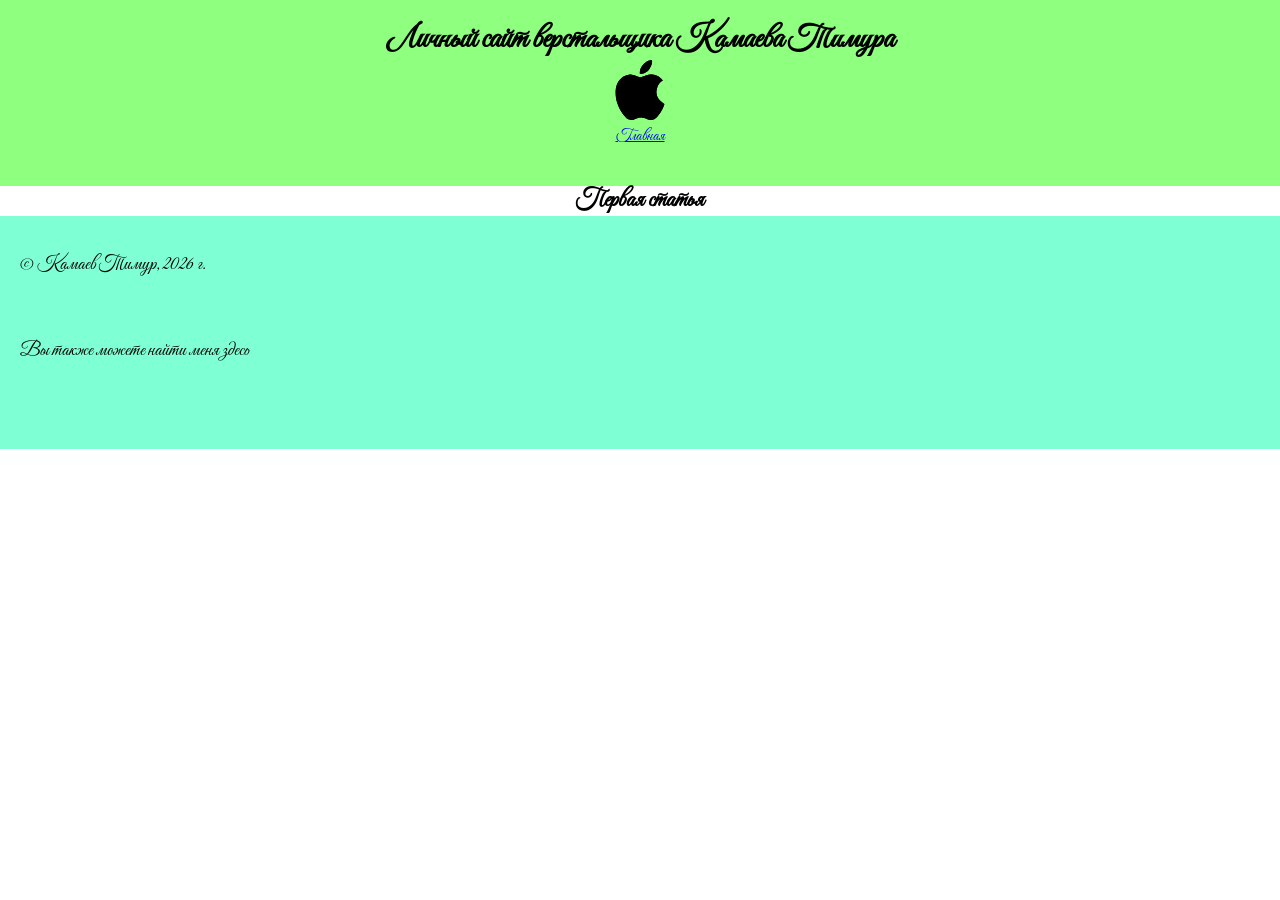
==== article1.html @ 3fde3495 "Add files via upload" ====
<!DOCTYPE html>
<html lang="ru">
<head>
    <meta charset="UTF-8">
    <meta name="viewport" content="width=device-width, initial-scale=1.0">
    <title>Сайт верстальщика</title>
    <link rel="preconnect" href="https://fonts.googleapis.com">
<link rel="preconnect" href="https://fonts.gstatic.com" crossorigin>
<link href="https://fonts.googleapis.com/css2?family=Great+Vibes&display=swap" rel="stylesheet">
    <link rel="stylesheet" href="css/style.css">
</head>
<body>
    <header>
        <h1>Личный сайт верстальщика Камаева Тимура</h1>
        <img width="60px" src="img/apple.svg" alt="логотип">
        <nav>
            <ul>
                <li><a href="index.html">Главная</a></li>
            </ul>
        </nav>
    </header>
    <main>
        <section class="content">
            <h2>Первая статья</h2>
        </section>
    </main>
    <footer>
        <p>&copy; Камаев Тимур, 2026 г.</p>
        <p>Вы также можете найти меня здесь</p>
    </footer>
</body>
</html>
---- css/style.css ----
* {
    margin: 0;
    padding: 0;
}
html {
    font-size: 1em;
    font-family: "Great Vibes", cursive;
}
header {
    background-color: rgb(142, 255, 127);
    text-align: center;
    padding-top: 20px;
    padding-bottom: 40px;
}
footer {
    background-color: aquamarine;
    padding: 30px 20px;
}

#about {
    background-color: rgb(247, 247, 242);
    padding: 20px;
    text-align: center;
}

#articles {
    background-color: rgb(3, 130, 189);
    padding: 20px;
}

p {
    text-align: justify;
    font-size: 1.2rem;
    line-height: 2.4rem;
    margin-bottom: 3rem;
}

 h2 {
    text-align: center;
    font-size: 1.5rem;
 }

 nav ul {
    list-style: none;
    display: flex;
    gap: 20px;
    justify-content: center;
 }
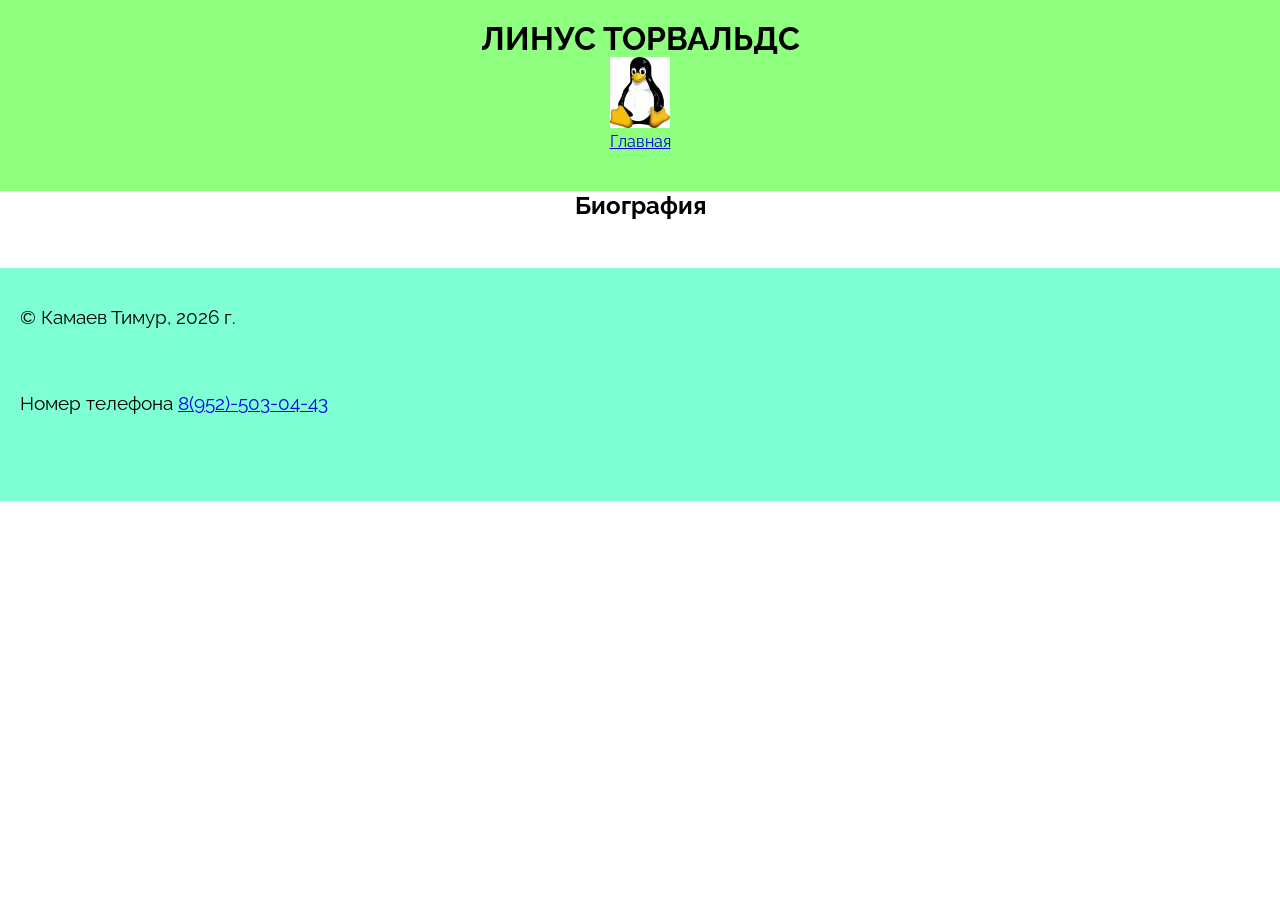
==== commit 2aaa051f: "Add files via upload" ====
--- a/article1.html
+++ b/article1.html
@@ -3,16 +3,16 @@
 <head>
     <meta charset="UTF-8">
     <meta name="viewport" content="width=device-width, initial-scale=1.0">
-    <title>Сайт верстальщика</title>
+    <title>Линус Торвальдс: биография, достижения и интересные факты</title>
     <link rel="preconnect" href="https://fonts.googleapis.com">
 <link rel="preconnect" href="https://fonts.gstatic.com" crossorigin>
-<link href="https://fonts.googleapis.com/css2?family=Great+Vibes&display=swap" rel="stylesheet">
+<link href="https://fonts.googleapis.com/css2?family=Raleway:ital,wght@0,100..900;1,100..900&display=swap" rel="stylesheet">
     <link rel="stylesheet" href="css/style.css">
 </head>
 <body>
     <header>
-        <h1>Личный сайт верстальщика Камаева Тимура</h1>
-        <img width="60px" src="img/apple.svg" alt="логотип">
+        <h1>ЛИНУС ТОРВАЛЬДС</h1>
+        <img width="60px" src="img/linux.jpg" alt="логотип">
         <nav>
             <ul>
                 <li><a href="index.html">Главная</a></li>
@@ -21,12 +21,13 @@
     </header>
     <main>
         <section class="content">
-            <h2>Первая статья</h2>
+            <h2>Биография</h2>
+            <p></p>
         </section>
     </main>
     <footer>
         <p>&copy; Камаев Тимур, 2026 г.</p>
-        <p>Вы также можете найти меня здесь</p>
+        <p>Номер телефона <a target="_blank" href="tel:89525030443">8(952)-503-04-43</a></p>
     </footer>
 </body>
 </html>
--- a/css/style.css
+++ b/css/style.css
@@ -4,7 +4,7 @@
 }
 html {
     font-size: 1em;
-    font-family: "Great Vibes", cursive;
+    font-family: "Raleway", sans-serif;
 }
 header {
     background-color: rgb(142, 255, 127);
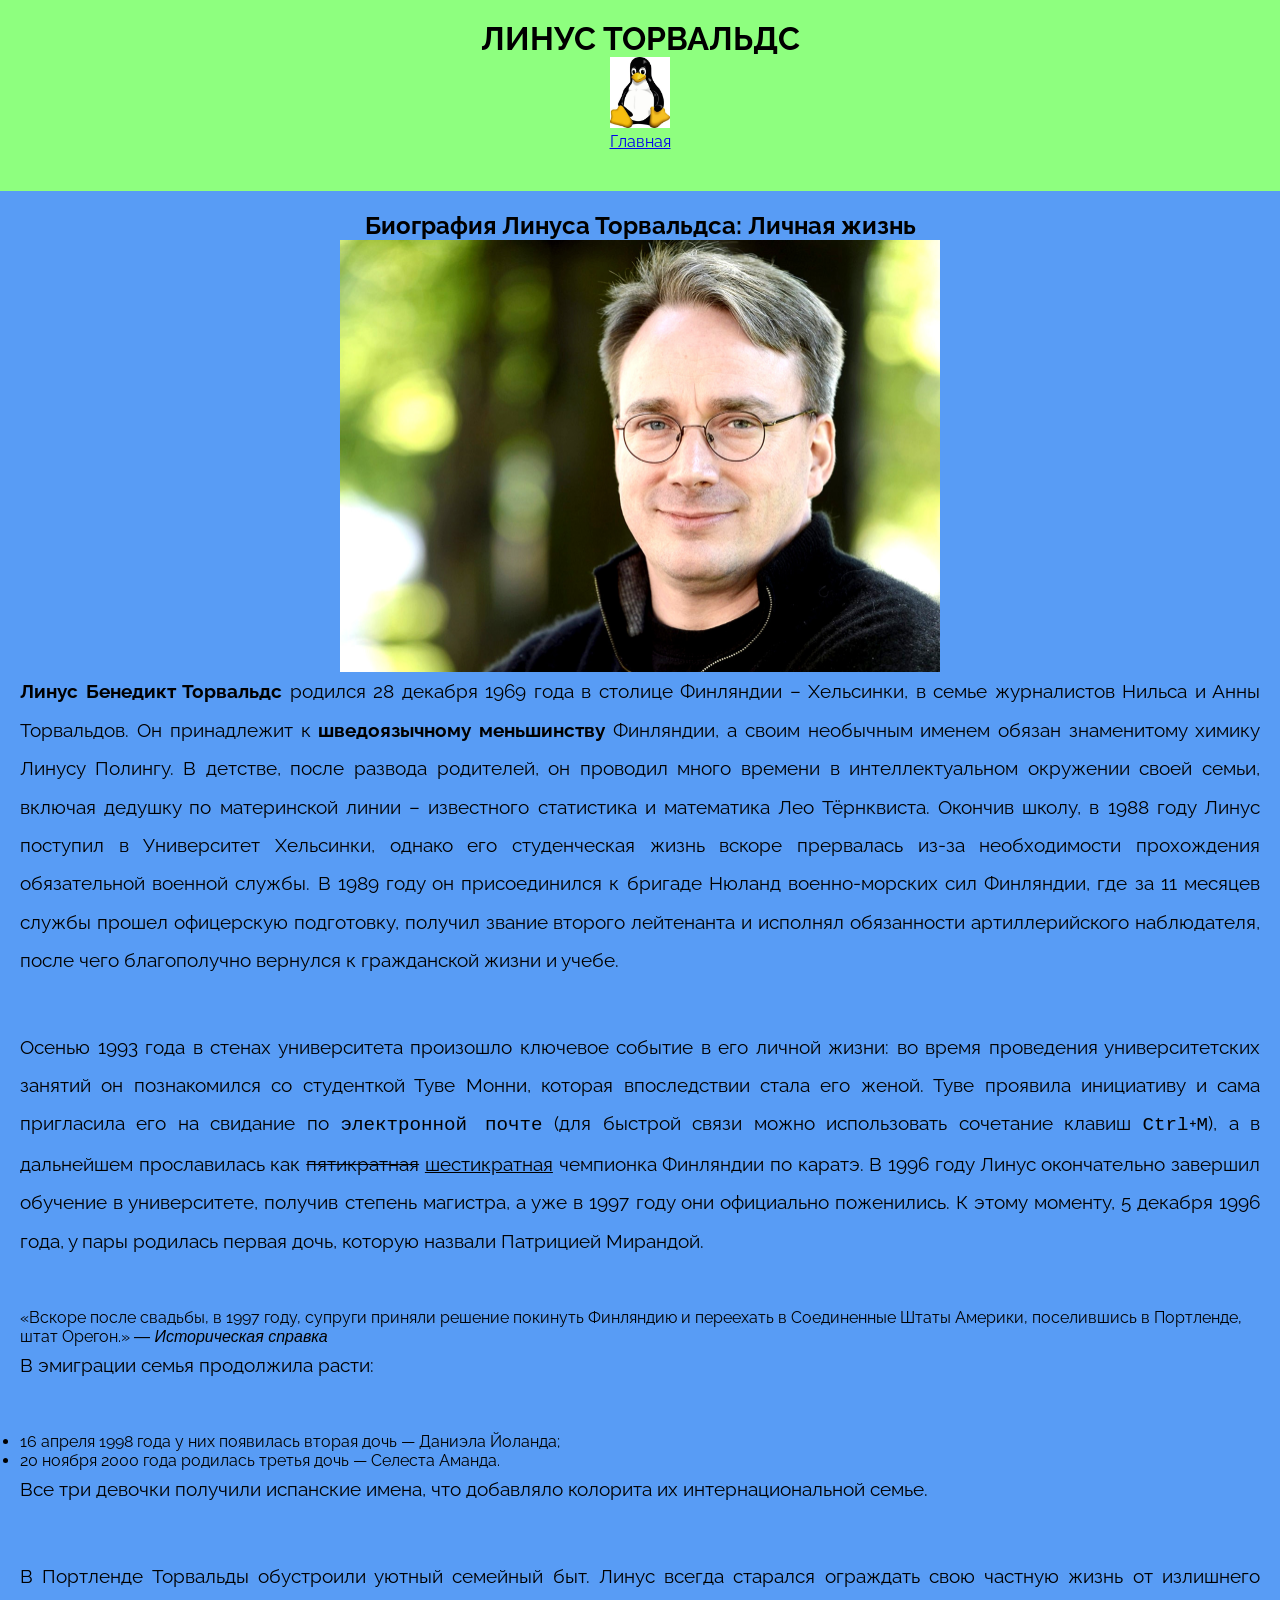
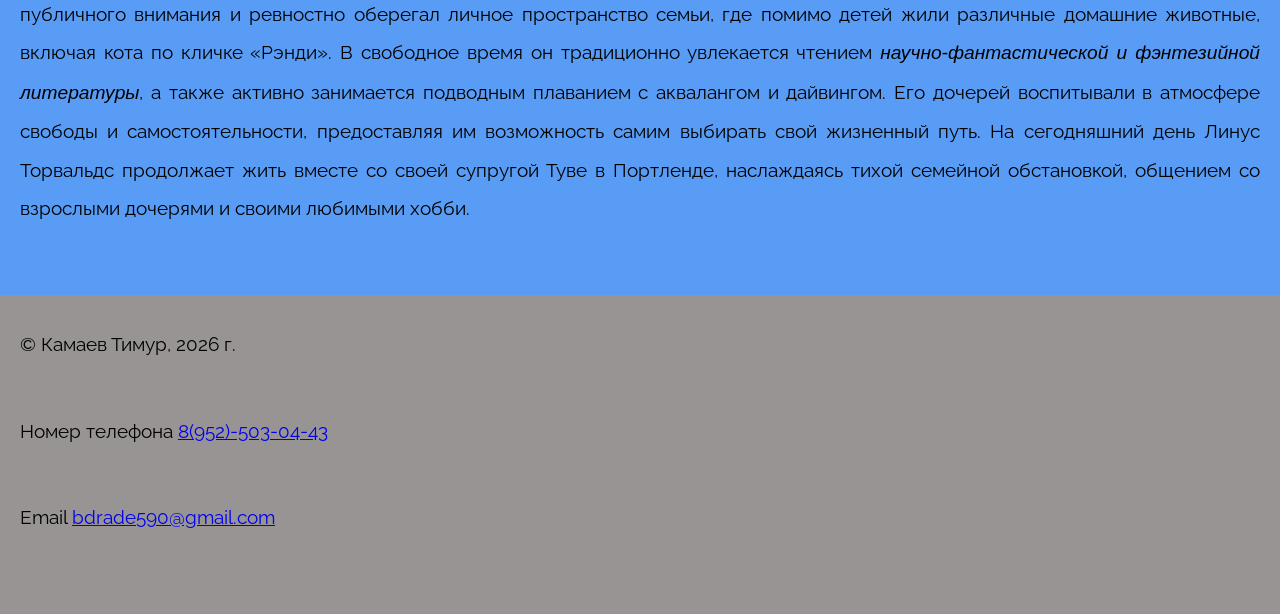
==== commit c0e05250: "Add files via upload" ====
--- a/article1.html
+++ b/article1.html
@@ -3,7 +3,7 @@
 <head>
     <meta charset="UTF-8">
     <meta name="viewport" content="width=device-width, initial-scale=1.0">
-    <title>Линус Торвальдс: биография, достижения и интересные факты</title>
+    <title>Линус Торвальдс: кто он такой?</title>
     <link rel="preconnect" href="https://fonts.googleapis.com">
 <link rel="preconnect" href="https://fonts.gstatic.com" crossorigin>
 <link href="https://fonts.googleapis.com/css2?family=Raleway:ital,wght@0,100..900;1,100..900&display=swap" rel="stylesheet">
@@ -20,14 +20,28 @@
         </nav>
     </header>
     <main>
-        <section class="content">
-            <h2>Биография</h2>
-            <p></p>
+        <section id="biography">
+            <h2>Биография Линуса Торвальдса: Личная жизнь</h2>
+            <img width="600px" src="img/Biografy.png" alt="биография линуса" style="display: block; margin: 0 auto;">
+            <p><strong>Линус Бенедикт Торвальдс</strong> родился <time datetime="1969-12-28">28 декабря 1969 года</time> в столице Финляндии – Хельсинки, в семье журналистов Нильса и Анны Торвальдов. Он принадлежит к <strong>шведоязычному меньшинству</strong> Финляндии, а своим необычным именем обязан знаменитому химику Линусу Полингу. В детстве, после развода родителей, он проводил много времени в интеллектуальном окружении своей семьи, включая дедушку по материнской линии – известного статистика и математика Лео Тёрнквиста. Окончив школу, в <time datetime="1988">1988 году</time> Линус поступил в Университет Хельсинки, однако его студенческая жизнь вскоре прервалась из-за необходимости прохождения обязательной военной службы. В <time datetime="1989">1989 году</time> он присоединился к бригаде Нюланд военно-морских сил Финляндии, где за 11 месяцев службы прошел офицерскую подготовку, получил звание второго лейтенанта и исполнял обязанности артиллерийского наблюдателя, после чего благополучно вернулся к гражданской жизни и учебе.</p>
+            <p>Осенью <time datetime="1993">1993 года</time> в стенах университета произошло ключевое событие в его личной жизни: во время проведения университетских занятий он познакомился со студенткой Туве Монни, которая впоследствии стала его женой. Туве проявила инициативу и сама пригласила его на свидание по <code>электронной почте</code> (для быстрой связи можно использовать сочетание клавиш <kbd>Ctrl</kbd>+<kbd>M</kbd>), а в дальнейшем прославилась как <del>пятикратная</del> <ins>шестикратная</ins> чемпионка Финляндии по каратэ. В <time datetime="1996">1996 году</time> Линус окончательно завершил обучение в университете, получив степень магистра, а уже в <time datetime="1997">1997 году</time> они официально поженились. К этому моменту, <time datetime="1996-12-05">5 декабря 1996 года</time>, у пары родилась первая дочь, которую назвали Патрицией Мирандой.</p>
+            <blockquote>
+            «Вскоре после свадьбы, в 1997 году, супруги приняли решение покинуть Финляндию и переехать в Соединенные Штаты Америки, поселившись в Портленде, штат Орегон.»
+            <cite>— Историческая справка</cite>
+            </blockquote>
+            <p>В эмиграции семья продолжила расти:</p>
+            <ul>
+            <li><time datetime="1998-04-16">16 апреля 1998 года</time> у них появилась вторая дочь — Даниэла Йоланда;</li>
+            <li><time datetime="2000-11-20">20 ноября 2000 года</time> родилась третья дочь — Селеста Аманда.</li>
+            </ul>
+            <p>Все три девочки получили испанские имена, что добавляло колорита их интернациональной семье.</p>
+            <p>В Портленде Торвальды обустроили уютный семейный быт. Линус всегда старался ограждать свою частную жизнь от излишнего публичного внимания и ревностно оберегал личное пространство семьи, где помимо детей жили различные домашние животные, включая кота по кличке <q>Рэнди</q>. В свободное время он традиционно увлекается чтением <em>научно-фантастической и фэнтезийной литературы</em>, а также активно занимается подводным плаванием с аквалангом и дайвингом. Его дочерей воспитывали в атмосфере свободы и самостоятельности, предоставляя им возможность самим выбирать свой жизненный путь. На сегодняшний день Линус Торвальдс продолжает жить вместе со своей супругой Туве в Портленде, наслаждаясь тихой семейной обстановкой, общением со взрослыми дочерями и своими любимыми хобби.</p>
         </section>
     </main>
     <footer>
         <p>&copy; Камаев Тимур, 2026 г.</p>
         <p>Номер телефона <a target="_blank" href="tel:89525030443">8(952)-503-04-43</a></p>
+        <p>Email <a target="_blank" href="https://mail.google.com/mail/?view=cm&fs=1&to=bdrade590@gmail.com">bdrade590@gmail.com</a></p>
     </footer>
 </body>
 </html>
--- a/css/style.css
+++ b/css/style.css
@@ -13,21 +13,40 @@
     padding-bottom: 40px;
 }
 footer {
-    background-color: aquamarine;
+    background-color: rgba(78, 71, 71, 0.582);
     padding: 30px 20px;
 }
 
 #about {
-    background-color: rgb(247, 247, 242);
+    background-color: rgb(249, 250, 250);
     padding: 20px;
     text-align: center;
 }
 
 #articles {
-    background-color: rgb(3, 130, 189);
+    background-color: rgb(238, 0, 0);
     padding: 20px;
 }
-
+#biography {
+    background-color: rgb(88, 156, 245);
+    padding: 20px;
+}
+#achievements {
+    background-color: rgb(168, 92, 240);
+    padding: 20px;
+}
+#inventions {
+    background-color: aqua;
+    padding: 20px;
+}
+#terms {
+    background-color: bisque;
+    padding: 20px;
+}
+#facts {
+    background-color: gold;
+    padding: 20px;
+}
 p {
     text-align: justify;
     font-size: 1.2rem;
@@ -46,4 +65,5 @@
     gap: 20px;
     justify-content: center;
  }
+
  
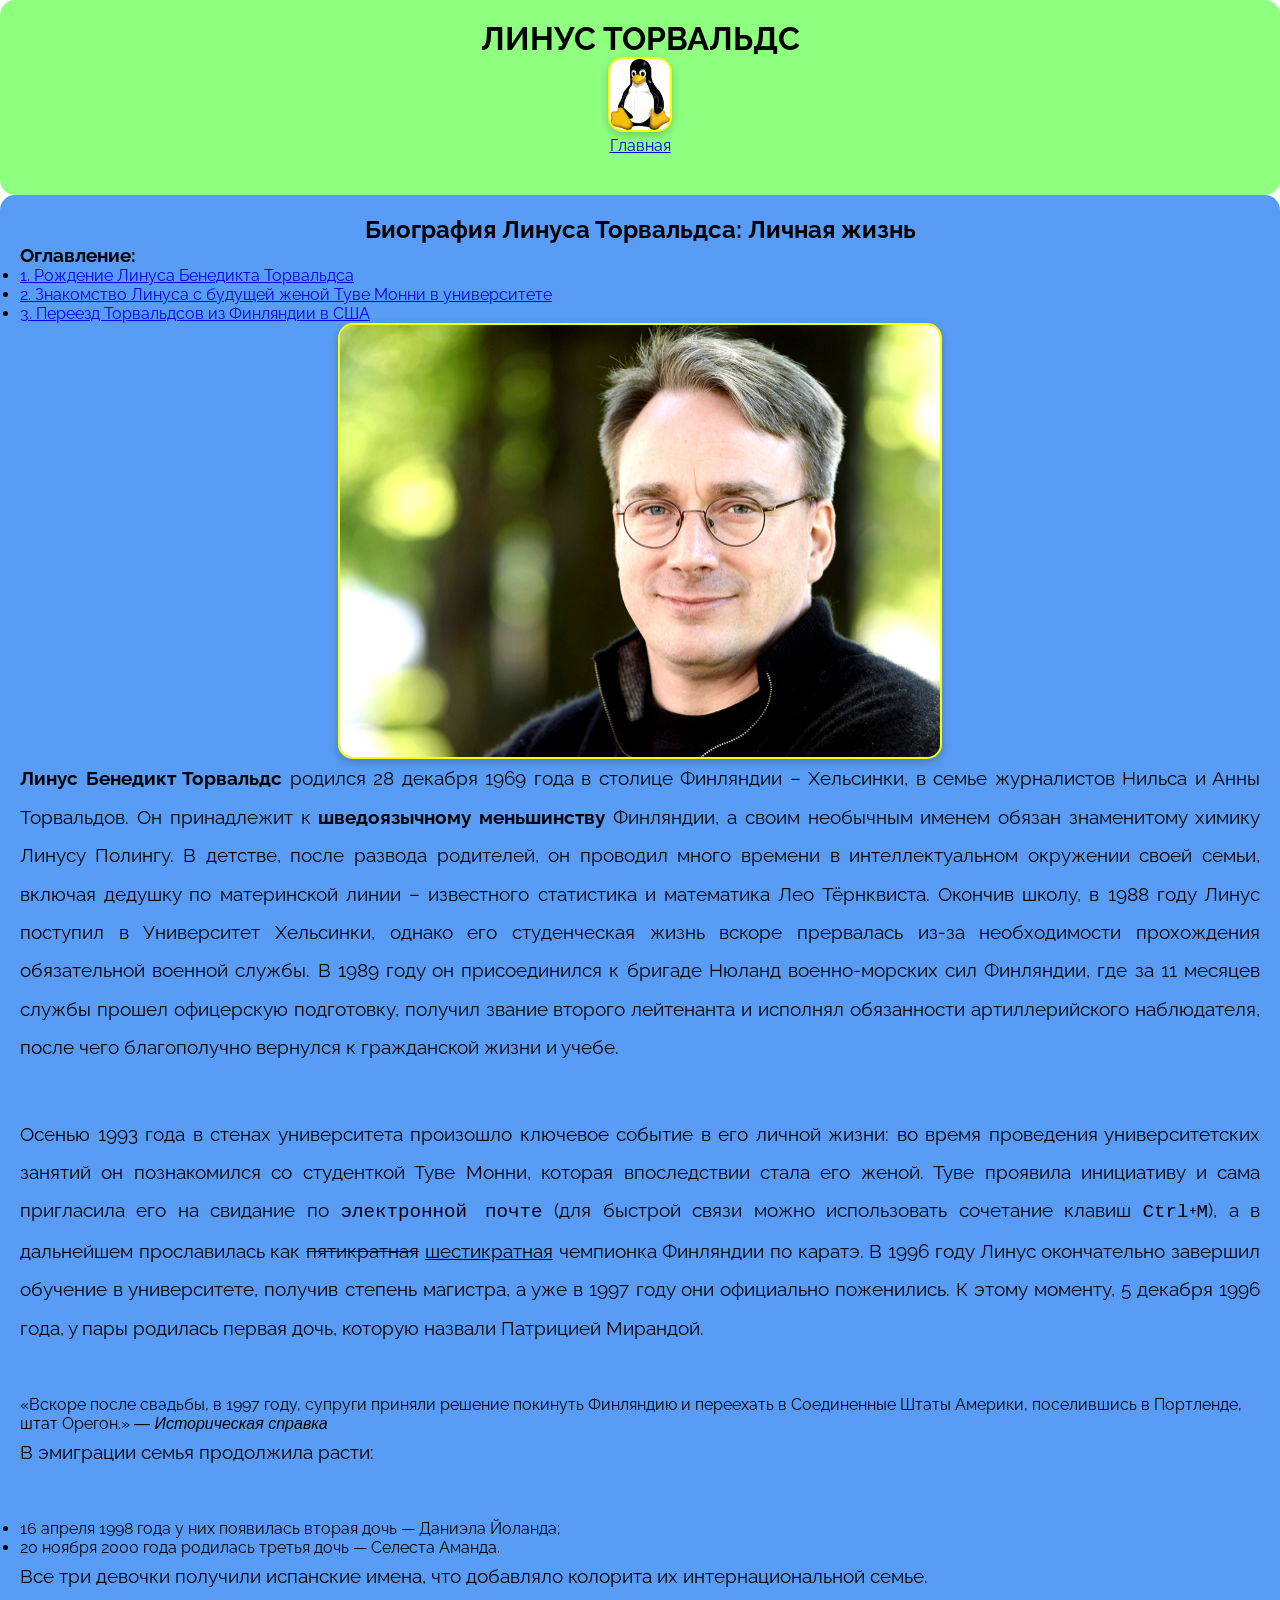
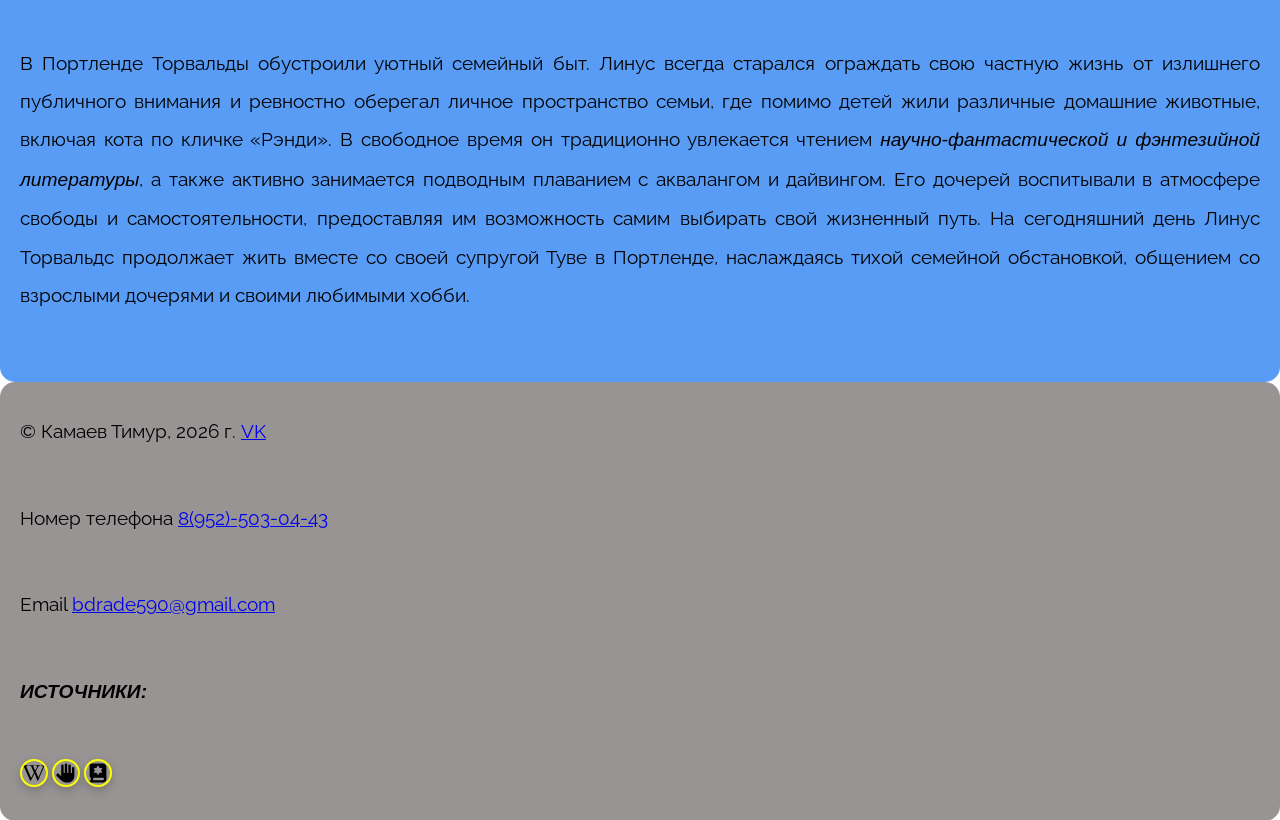
==== commit f81b18d9: "Add files via upload" ====
--- a/article1.html
+++ b/article1.html
@@ -22,9 +22,15 @@
     <main>
         <section id="biography">
             <h2>Биография Линуса Торвальдса: Личная жизнь</h2>
-            <img width="600px" src="img/Biografy.png" alt="биография линуса" style="display: block; margin: 0 auto;">
-            <p><strong>Линус Бенедикт Торвальдс</strong> родился <time datetime="1969-12-28">28 декабря 1969 года</time> в столице Финляндии – Хельсинки, в семье журналистов Нильса и Анны Торвальдов. Он принадлежит к <strong>шведоязычному меньшинству</strong> Финляндии, а своим необычным именем обязан знаменитому химику Линусу Полингу. В детстве, после развода родителей, он проводил много времени в интеллектуальном окружении своей семьи, включая дедушку по материнской линии – известного статистика и математика Лео Тёрнквиста. Окончив школу, в <time datetime="1988">1988 году</time> Линус поступил в Университет Хельсинки, однако его студенческая жизнь вскоре прервалась из-за необходимости прохождения обязательной военной службы. В <time datetime="1989">1989 году</time> он присоединился к бригаде Нюланд военно-морских сил Финляндии, где за 11 месяцев службы прошел офицерскую подготовку, получил звание второго лейтенанта и исполнял обязанности артиллерийского наблюдателя, после чего благополучно вернулся к гражданской жизни и учебе.</p>
-            <p>Осенью <time datetime="1993">1993 года</time> в стенах университета произошло ключевое событие в его личной жизни: во время проведения университетских занятий он познакомился со студенткой Туве Монни, которая впоследствии стала его женой. Туве проявила инициативу и сама пригласила его на свидание по <code>электронной почте</code> (для быстрой связи можно использовать сочетание клавиш <kbd>Ctrl</kbd>+<kbd>M</kbd>), а в дальнейшем прославилась как <del>пятикратная</del> <ins>шестикратная</ins> чемпионка Финляндии по каратэ. В <time datetime="1996">1996 году</time> Линус окончательно завершил обучение в университете, получив степень магистра, а уже в <time datetime="1997">1997 году</time> они официально поженились. К этому моменту, <time datetime="1996-12-05">5 декабря 1996 года</time>, у пары родилась первая дочь, которую назвали Патрицией Мирандой.</p>
+            <div class="table-of-contents">
+  <h3>Оглавление:</h3>
+  <ul>
+    <li><a href="#biography1">1. Рождение Линуса Бенедикта Торвальдса</a></li>
+    <li><a href="#biography2">2. Знакомство Линуса с будущей женой Туве Монни в университете </a></li>
+    <li><a href="#biography3">3. Переезд Торвальдсов из Финляндии в США</a></li></ul>
+            <img width="600px" src="img/Biografy.png" alt="биография линуса" style="display: block; margin: 0 auto; border-radius: 15px;">
+            <p id="biography1"><strong>Линус Бенедикт Торвальдс</strong> родился <time datetime="1969-12-28">28 декабря 1969 года</time> в столице Финляндии – Хельсинки, в семье журналистов Нильса и Анны Торвальдов. Он принадлежит к <strong>шведоязычному меньшинству</strong> Финляндии, а своим необычным именем обязан знаменитому химику Линусу Полингу. В детстве, после развода родителей, он проводил много времени в интеллектуальном окружении своей семьи, включая дедушку по материнской линии – известного статистика и математика Лео Тёрнквиста. Окончив школу, в <time datetime="1988">1988 году</time> Линус поступил в Университет Хельсинки, однако его студенческая жизнь вскоре прервалась из-за необходимости прохождения обязательной военной службы. В <time datetime="1989">1989 году</time> он присоединился к бригаде Нюланд военно-морских сил Финляндии, где за 11 месяцев службы прошел офицерскую подготовку, получил звание второго лейтенанта и исполнял обязанности артиллерийского наблюдателя, после чего благополучно вернулся к гражданской жизни и учебе.</p>
+            <p id="biography2">Осенью <time datetime="1993">1993 года</time> в стенах университета произошло ключевое событие в его личной жизни: во время проведения университетских занятий он познакомился со студенткой Туве Монни, которая впоследствии стала его женой. Туве проявила инициативу и сама пригласила его на свидание по <code>электронной почте</code> (для быстрой связи можно использовать сочетание клавиш <kbd>Ctrl</kbd>+<kbd>M</kbd>), а в дальнейшем прославилась как <del>пятикратная</del> <ins>шестикратная</ins> чемпионка Финляндии по каратэ. В <time datetime="1996">1996 году</time> Линус окончательно завершил обучение в университете, получив степень магистра, а уже в <time datetime="1997">1997 году</time> они официально поженились. К этому моменту, <time datetime="1996-12-05">5 декабря 1996 года</time>, у пары родилась первая дочь, которую назвали Патрицией Мирандой.</p>
             <blockquote>
             «Вскоре после свадьбы, в 1997 году, супруги приняли решение покинуть Финляндию и переехать в Соединенные Штаты Америки, поселившись в Портленде, штат Орегон.»
             <cite>— Историческая справка</cite>
@@ -35,13 +41,17 @@
             <li><time datetime="2000-11-20">20 ноября 2000 года</time> родилась третья дочь — Селеста Аманда.</li>
             </ul>
             <p>Все три девочки получили испанские имена, что добавляло колорита их интернациональной семье.</p>
-            <p>В Портленде Торвальды обустроили уютный семейный быт. Линус всегда старался ограждать свою частную жизнь от излишнего публичного внимания и ревностно оберегал личное пространство семьи, где помимо детей жили различные домашние животные, включая кота по кличке <q>Рэнди</q>. В свободное время он традиционно увлекается чтением <em>научно-фантастической и фэнтезийной литературы</em>, а также активно занимается подводным плаванием с аквалангом и дайвингом. Его дочерей воспитывали в атмосфере свободы и самостоятельности, предоставляя им возможность самим выбирать свой жизненный путь. На сегодняшний день Линус Торвальдс продолжает жить вместе со своей супругой Туве в Портленде, наслаждаясь тихой семейной обстановкой, общением со взрослыми дочерями и своими любимыми хобби.</p>
+            <p id="biography3">В Портленде Торвальды обустроили уютный семейный быт. Линус всегда старался ограждать свою частную жизнь от излишнего публичного внимания и ревностно оберегал личное пространство семьи, где помимо детей жили различные домашние животные, включая кота по кличке <q>Рэнди</q>. В свободное время он традиционно увлекается чтением <em>научно-фантастической и фэнтезийной литературы</em>, а также активно занимается подводным плаванием с аквалангом и дайвингом. Его дочерей воспитывали в атмосфере свободы и самостоятельности, предоставляя им возможность самим выбирать свой жизненный путь. На сегодняшний день Линус Торвальдс продолжает жить вместе со своей супругой Туве в Портленде, наслаждаясь тихой семейной обстановкой, общением со взрослыми дочерями и своими любимыми хобби.</p>
         </section>
     </main>
     <footer>
-        <p>&copy; Камаев Тимур, 2026 г.</p>
-        <p>Номер телефона <a target="_blank" href="tel:89525030443">8(952)-503-04-43</a></p>
+        <p>&copy; Камаев Тимур, 2026 г. <a target="_blank" href="https://vk.ru/centr3dx">VK</a></p>
+        <p>Номер телефона <a href="tel:89525030443">8(952)-503-04-43</a></p>
         <p>Email <a target="_blank" href="https://mail.google.com/mail/?view=cm&fs=1&to=bdrade590@gmail.com">bdrade590@gmail.com</a></p>
+        <p><strong><em>ИСТОЧНИКИ:</em></strong></p>
+        <a target="_blank" href="https://ru.wikipedia.org/wiki/%D0%A2%D0%BE%D1%80%D0%B2%D0%B0%D0%BB%D1%8C%D0%B4%D1%81,_%D0%9B%D0%B8%D0%BD%D1%83%D1%81"><img src="img/wikipedia-w-brands-solid-full.svg" alt="википедия" width="24" height="24"></a>
+        <a target="_blank" href="https://ideanomics.ru/lectures/13931"><img src="img/hand-solid-full.svg" alt="рука" width="24" height="24"></a>
+        <a target="_blank" href="https://habr.com/ru/news/1073386/"><img src="img/book-tanakh-solid-full.svg" alt="книга" width="24" height="24"></a>
     </footer>
 </body>
 </html>
--- a/css/style.css
+++ b/css/style.css
@@ -8,12 +8,14 @@
 }
 header {
     background-color: rgb(142, 255, 127);
+    border-radius: 15px;
     text-align: center;
     padding-top: 20px;
     padding-bottom: 40px;
 }
 footer {
     background-color: rgba(78, 71, 71, 0.582);
+    border-radius: 15px;
     padding: 30px 20px;
 }
 
@@ -21,30 +23,41 @@
     background-color: rgb(249, 250, 250);
     padding: 20px;
     text-align: center;
+    display: block;
+    margin: 0 auto;
+    border-radius: 15px;
 }
 
 #articles {
     background-color: rgb(238, 0, 0);
     padding: 20px;
+    border-radius: 15px;
 }
 #biography {
     background-color: rgb(88, 156, 245);
     padding: 20px;
+    display: block;
+    margin: 0 auto;
+    border-radius: 15px; 
 }
 #achievements {
     background-color: rgb(168, 92, 240);
+    border-radius: 15px;
     padding: 20px;
 }
 #inventions {
     background-color: aqua;
+    border-radius: 15px;
     padding: 20px;
 }
 #terms {
     background-color: bisque;
+    border-radius: 15px;
     padding: 20px;
 }
 #facts {
     background-color: gold;
+    border-radius: 15px;
     padding: 20px;
 }
 p {
@@ -65,5 +78,16 @@
     gap: 20px;
     justify-content: center;
  }
+ img {
+    border-radius: 15px;
+    border: 2px solid rgb(251, 255, 0);
+    box-shadow: 0px 4px 10px rgba(0, 0, 0, 0.2);
+    
+ }
+ figcaption {
+    margin-bottom: 25px;
+ }
+
+
 
  
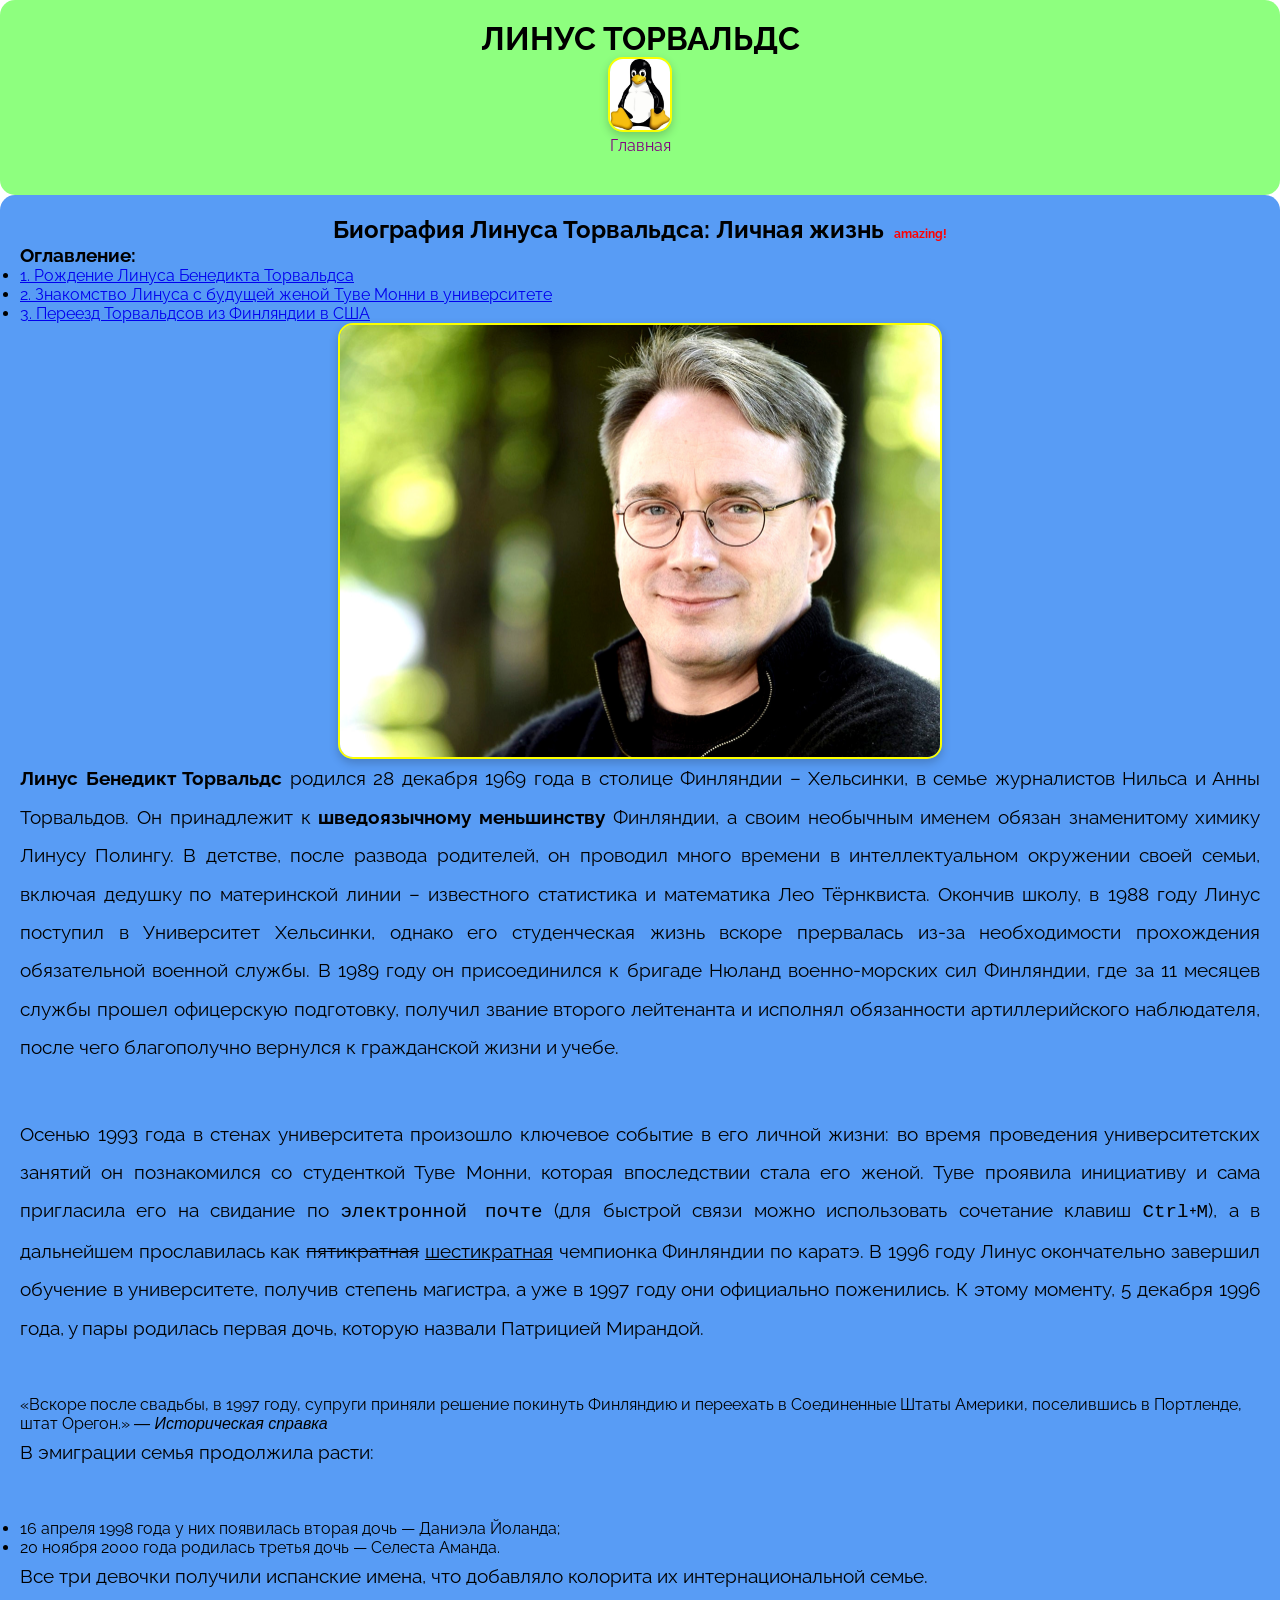
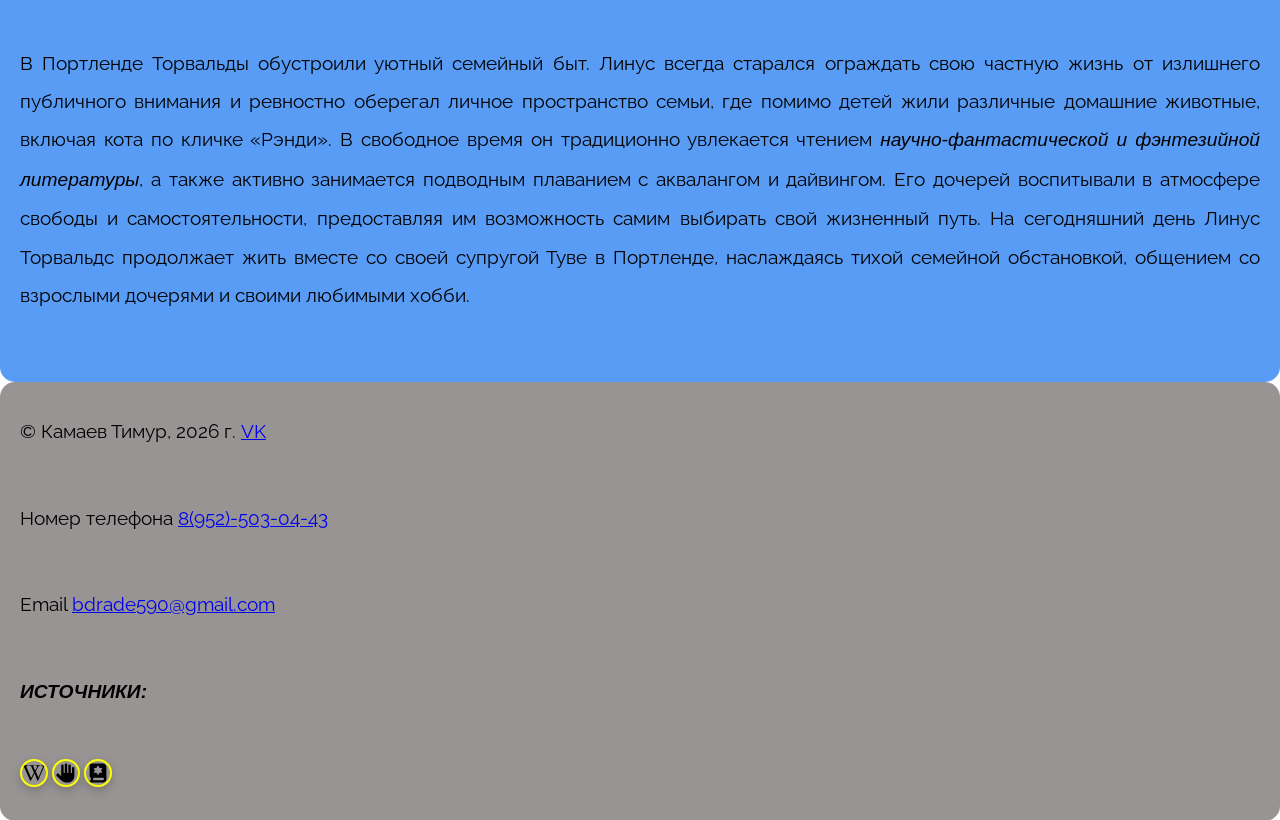
==== commit 731d7a84: "Add files via upload" ====
--- a/article1.html
+++ b/article1.html
@@ -7,6 +7,7 @@
     <link rel="preconnect" href="https://fonts.googleapis.com">
 <link rel="preconnect" href="https://fonts.gstatic.com" crossorigin>
 <link href="https://fonts.googleapis.com/css2?family=Raleway:ital,wght@0,100..900;1,100..900&display=swap" rel="stylesheet">
+<link rel="stylesheet" href="https://cdn.jsdelivr.net/npm/bootstrap-icons@1.13.1/font/bootstrap-icons.min.css">
     <link rel="stylesheet" href="css/style.css">
 </head>
 <body>
--- a/css/style.css
+++ b/css/style.css
@@ -87,7 +87,80 @@
  figcaption {
     margin-bottom: 25px;
  }
-
+ nav a:visited {
+    color:darkblue;
+}
+ nav a:hover {
+    color: yellow;
+    text-decoration: underline;
+ }
+nav a:focus {
+    color:green;
+    transform: scale(1.2);
+}
+nav a:active {
+    color:red;
+}
+nav a {
+    color:purple;
+    text-decoration: none;
+    display: inline-block;
+    transition: 0.3s;
+}
+#articles li:nth-child(even) {
+    background-color: aqua;
+}
+h2::after {
+    content: "amazing!";
+    font-size: 12px;
+    margin-left: 10px;
+    color: red;
+}
+.bi-xbox {
+    color: green;
+    font-size: 32px;
+}
+#articles a::after {
+    content: "\F823";
+    font-family: "bootstrap-icons";
+    color: blueviolet;
+    margin-left: 20px;
+    text-decoration: none;
+}
+/*--------вёрстка формы--------*/
+.form-reg {
+    width: 170px;
+    margin: 20px auto;
+    background-color: aqua;
+    border-radius: 20px;
+    padding: 25px;
+}
+input {
+    background-color: lavender;
+    border: darkblue 1px solid;
+    border-radius: 5px;
+    padding: 5px;
+    color: darkblue;
+}
+input[type=submit] {
+    background-color: darkblue;
+    color: white;
+    padding: 10px;
+}
+input[type=submit]:hover {
+    background-color: black;
+    cursor:pointer;
+}
+input[type=checkbox],
+input[type=radio] {
+    accent-color: red;
+}
+select {
+    width: 170px;
+}
+textarea {
+    width: 170px;
+} 
 
 
  
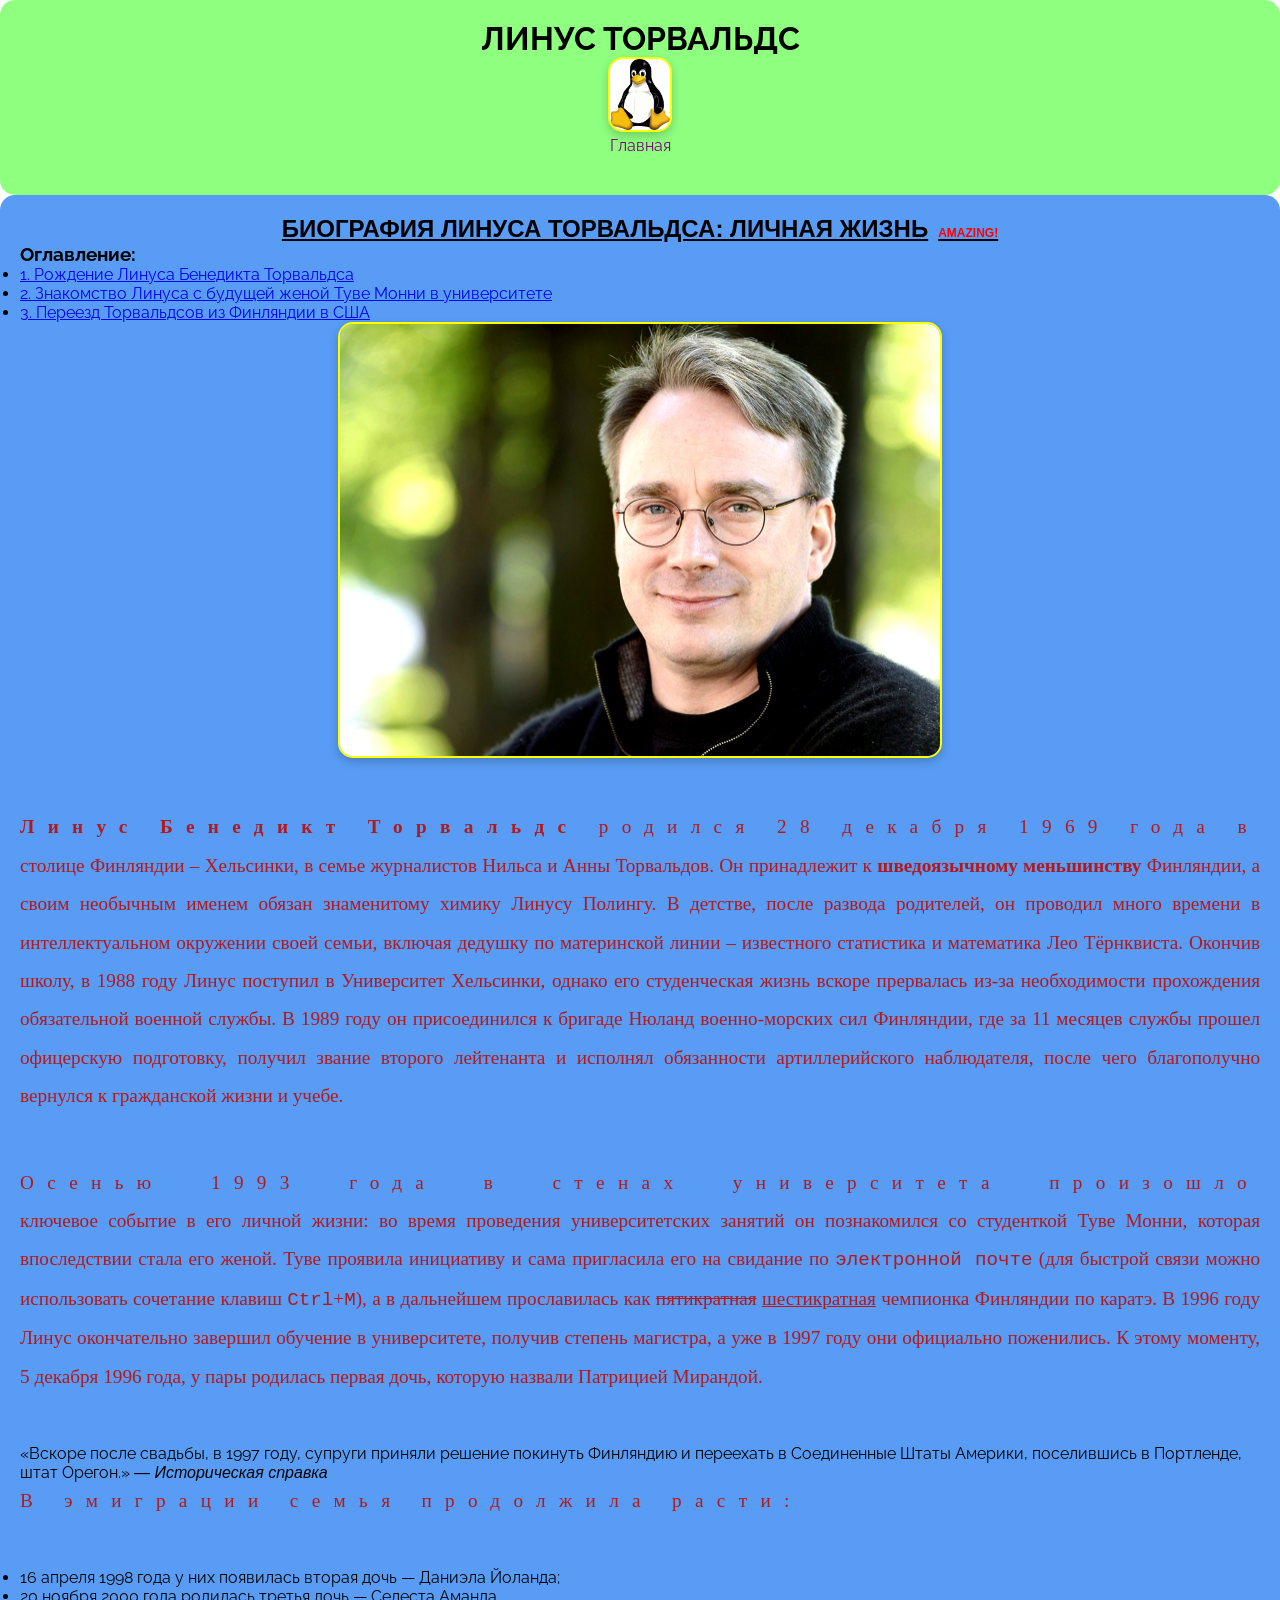
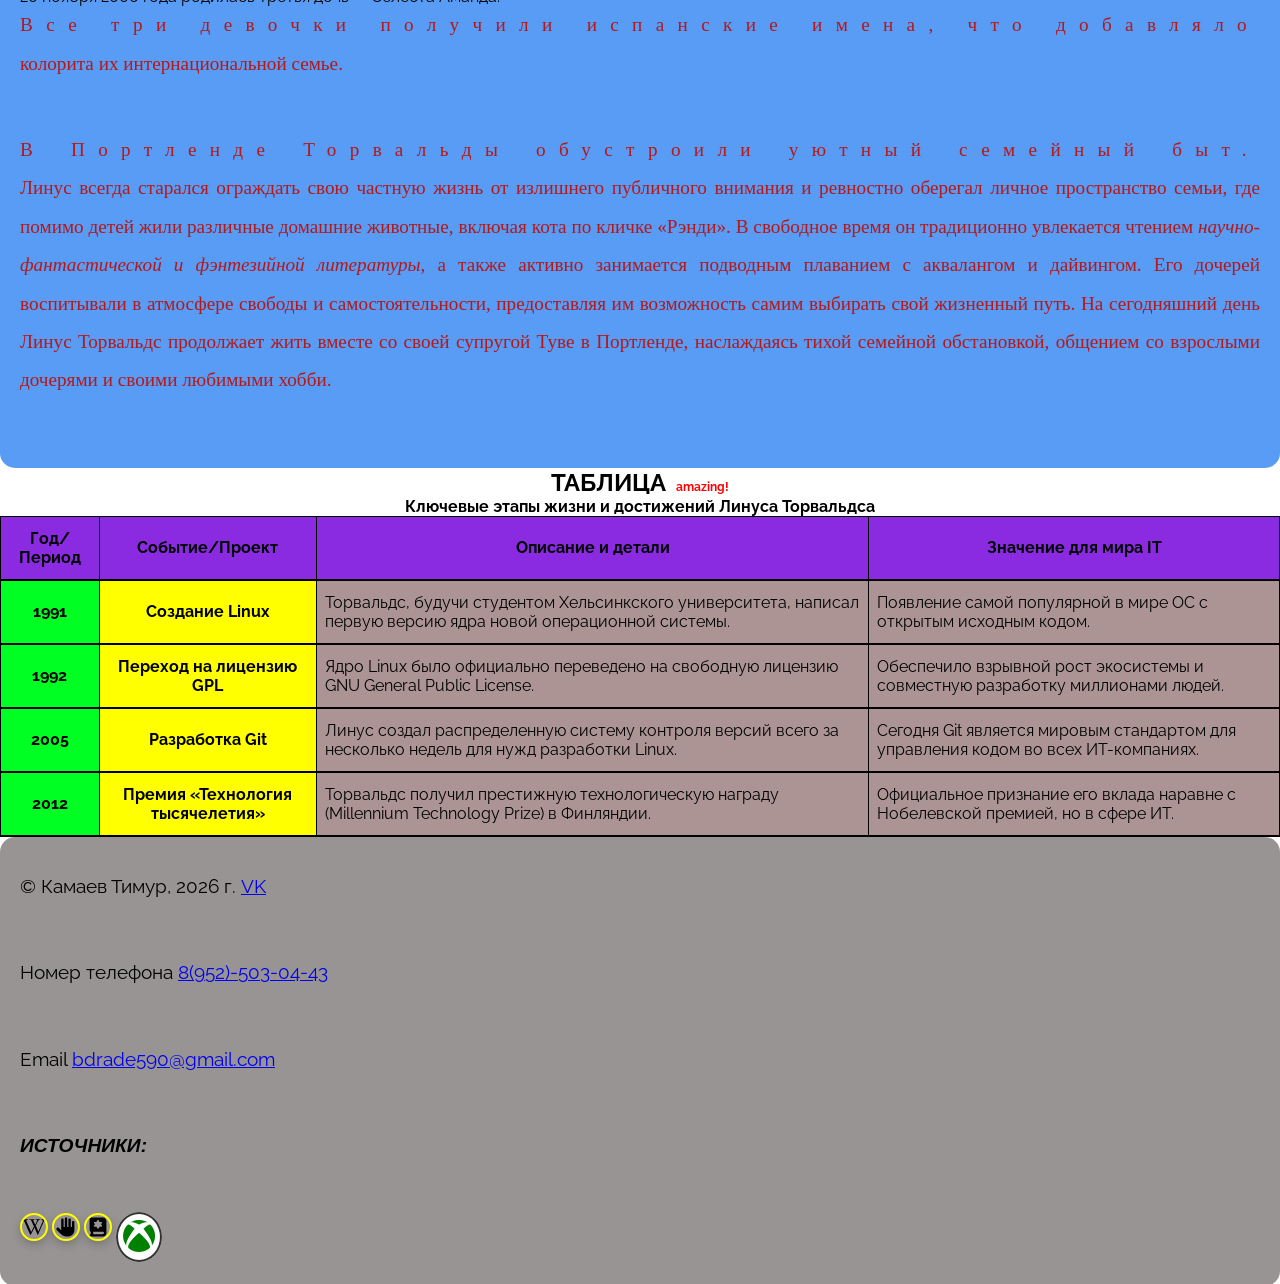
==== commit 0ca23b37: "Add files via upload" ====
--- a/article1.html
+++ b/article1.html
@@ -44,6 +44,24 @@
             <p>Все три девочки получили испанские имена, что добавляло колорита их интернациональной семье.</p>
             <p id="biography3">В Портленде Торвальды обустроили уютный семейный быт. Линус всегда старался ограждать свою частную жизнь от излишнего публичного внимания и ревностно оберегал личное пространство семьи, где помимо детей жили различные домашние животные, включая кота по кличке <q>Рэнди</q>. В свободное время он традиционно увлекается чтением <em>научно-фантастической и фэнтезийной литературы</em>, а также активно занимается подводным плаванием с аквалангом и дайвингом. Его дочерей воспитывали в атмосфере свободы и самостоятельности, предоставляя им возможность самим выбирать свой жизненный путь. На сегодняшний день Линус Торвальдс продолжает жить вместе со своей супругой Туве в Портленде, наслаждаясь тихой семейной обстановкой, общением со взрослыми дочерями и своими любимыми хобби.</p>
         </section>
+        <section id="tables">
+            <h2>ТАБЛИЦА</h2>
+            <table>
+                <caption>
+                    Ключевые этапы жизни и достижений Линуса Торвальдса
+                </caption>
+                <tr class="stolbiki">
+                    <th>Год/Период</th>
+                    <th>Событие/Проект</th>
+                    <th>Описание и детали</th>
+                    <th>Значение для мира IT</th>
+                </tr>
+                <tr class="years"><td class="year">1991</td><td class="name">Создание Linux</td><td class="texting">Торвальдс, будучи студентом Хельсинкского университета, написал первую версию ядра новой операционной системы.</td><td class="textes">Появление самой популярной в мире ОС с открытым исходным кодом.</td></tr>
+                <tr class="years"><td class="year">1992</td><td class="name">Переход на лицензию GPL</td><td class="texting">Ядро Linux было официально переведено на свободную лицензию GNU General Public License.</td><td class="textes">Обеспечило взрывной рост экосистемы и совместную разработку миллионами людей.</td></tr>
+                <tr class="years"><td class="year">2005</td><td class="name">Разработка Git</td><td class="texting">Линус создал распределенную систему контроля версий всего за несколько недель для нужд разработки Linux.</td><td class="textes">Сегодня Git является мировым стандартом для управления кодом во всех ИТ-компаниях.</td></tr>
+                <tr class="years"><td class="year">2012</td><td class="name">Премия «Технология тысячелетия»</td><td class="texting">Торвальдс получил престижную технологическую награду (Millennium Technology Prize) в Финляндии.</td><td class="textes">Официальное признание его вклада наравне с Нобелевской премией, но в сфере ИТ.</td></tr>
+            </table>
+        </section>
     </main>
     <footer>
         <p>&copy; Камаев Тимур, 2026 г. <a target="_blank" href="https://vk.ru/centr3dx">VK</a></p>
@@ -53,6 +71,7 @@
         <a target="_blank" href="https://ru.wikipedia.org/wiki/%D0%A2%D0%BE%D1%80%D0%B2%D0%B0%D0%BB%D1%8C%D0%B4%D1%81,_%D0%9B%D0%B8%D0%BD%D1%83%D1%81"><img src="img/wikipedia-w-brands-solid-full.svg" alt="википедия" width="24" height="24"></a>
         <a target="_blank" href="https://ideanomics.ru/lectures/13931"><img src="img/hand-solid-full.svg" alt="рука" width="24" height="24"></a>
         <a target="_blank" href="https://habr.com/ru/news/1073386/"><img src="img/book-tanakh-solid-full.svg" alt="книга" width="24" height="24"></a>
+        <i class="bi bi-xbox"></i>
     </footer>
 </body>
 </html>
--- a/css/style.css
+++ b/css/style.css
@@ -18,19 +18,79 @@
     border-radius: 15px;
     padding: 30px 20px;
 }
-
-#about {
-    background-color: rgb(249, 250, 250);
-    padding: 20px;
-    text-align: center;
+footer i {
+    border: 2px solid #333333;  
+    border-radius: 50%;           
+    background-color: #ffffff;    
+    padding: 5px;                 
+    margin-right: 10px;           
+    vertical-align: middle;       
+    box-sizing: border-box; 
+}
+footer img:hover {
+    border-color: #00ff22;
+    transform: scale(1.1);
+    transition: 0.3s;
+}
+footer i:hover {
+    border-color: #ff0000;        
+    transform: scale(1.1);        
+    transition: 0.3s;
+}
+#about p {
+    text-align: left;       
+    line-height: 1.6;
+    margin-bottom: 20px;
+    color: rgb(45, 121, 35);
+    font-family: "Spectral", serif;
+    font-optical-sizing: auto;
+    font-weight: weight;
+    font-style: normal;
+    font-size: 20px;
+}
+#about h2 {
+    color: darkblue;
+    text-align: center;
+    font-family: "Inter", sans-serif;
+    font-optical-sizing: auto;
+    font-weight: weight;
+    font-style: normal;
+    text-decoration: underline;
+    text-transform: uppercase;
+}
+#about figure img {
     display: block;
     margin: 0 auto;
-    border-radius: 15px;
-}
-
+    border-radius: 10px;
+}
+
+#about {
+    background-color: #c2b8b8; 
+    padding: 40px 20px;
+    text-align: left;
+    max-width: none;          
+    margin: 0;            
+    border-radius: 15px;
+    width: 100%;
+}
+#about figcaption {
+    margin: 0;
+    text-align: center;
+    color: rgb(3, 3, 3);
+    text-decoration: underline;
+    font-family: "Arial", sans-serif;
+    text-decoration-color: #00ff22;
+    font-weight: bold;
+}
+#about h2 + figure {
+    margin-top: 15px;
+}
+#about figure + p {
+    margin-top: 50px;
+}
 #articles {
     background-color: rgb(238, 0, 0);
-    padding: 20px;
+    padding: 30px;
     border-radius: 15px;
 }
 #biography {
@@ -40,25 +100,127 @@
     margin: 0 auto;
     border-radius: 15px; 
 }
+#biography h2 {
+    font-family: "Inter", sans-serif;
+    font-optical-sizing: auto;
+    font-weight: weight;
+    font-style: normal;
+    text-decoration: underline;
+    text-transform: uppercase;
+}
+#biography p {
+    font-family: "Spectral", serif;
+    font-optical-sizing: auto;
+    font-weight: weight;
+    font-style: normal;
+    color: rgb(182, 24, 24);
+}
+#biography img + p {
+    margin-top: 50px;
+}
 #achievements {
     background-color: rgb(168, 92, 240);
     border-radius: 15px;
     padding: 20px;
+    font-family: "Nunito", sans-serif;
+    font-optical-sizing: auto;
+    font-weight: weight;
+    font-style: normal;
+}
+#achievements h2 {
+    font-family: "Inter", sans-serif;
+    font-optical-sizing: auto;
+    font-weight: weight;
+    font-style: normal;
+    text-decoration: underline;
+    text-transform: uppercase;
+}
+#achievements p {
+    font-family: "Spectral", serif;
+    font-optical-sizing: auto;
+    font-weight: weight;
+    font-style: normal;
+    color: yellow;
+}
+#achievements img + p {
+    margin-top: 50px;
 }
 #inventions {
-    background-color: aqua;
+    background-color: rgba(0, 255, 255, 0.699);
     border-radius: 15px;
     padding: 20px;
+}
+#inventions h2 {
+    font-family: "Inter", sans-serif;
+    font-optical-sizing: auto;
+    font-weight: weight;
+    font-style: normal;
+    text-decoration: underline;
+    text-transform: uppercase;
+}
+#inventions p {
+    font-family: "Spectral", serif;
+    font-optical-sizing: auto;
+    font-weight: weight;
+    font-style: normal;
+    color: violet;
+}
+#inventions img + p {
+    margin-top: 50px;
 }
 #terms {
     background-color: bisque;
     border-radius: 15px;
     padding: 20px;
+    color: #10741d;
+}
+#terms h2 {
+    font-family: "Inter", sans-serif;
+    font-optical-sizing: auto;
+    font-weight: weight;
+    font-style: normal;
+    text-decoration: underline;
+    text-transform: uppercase;
+    color: black;
+}
+#terms p {
+    font-family: "Spectral", serif;
+    font-optical-sizing: auto;
+    font-weight: weight;
+    font-style: normal;
+    color: red;
+}
+#terms h2 + img {
+    margin-top: 15px;
+}
+#terms img + p {
+    margin-top: 50px;
 }
 #facts {
     background-color: gold;
     border-radius: 15px;
     padding: 20px;
+}
+#facts h2 {
+    font-family: "Inter", sans-serif;
+    font-optical-sizing: auto;
+    font-weight: weight;
+    font-style: normal;
+    text-decoration: underline;
+    text-transform: uppercase;
+}
+#facts p {
+    font-family: "Spectral", serif;
+    font-optical-sizing: auto;
+    font-weight: weight;
+    font-style: normal;
+    color: darkred;
+}
+#facts h2 + img {
+    margin-top: 15px;
+}
+#facts img + p {
+    margin-top: 50px;
 }
 p {
     text-align: justify;
@@ -107,9 +269,6 @@
     display: inline-block;
     transition: 0.3s;
 }
-#articles li:nth-child(even) {
-    background-color: aqua;
-}
 h2::after {
     content: "amazing!";
     font-size: 12px;
@@ -136,7 +295,7 @@
     padding: 25px;
 }
 input {
-    background-color: lavender;
+    background-color: rgb(255, 255, 255);
     border: darkblue 1px solid;
     border-radius: 5px;
     padding: 5px;
@@ -160,7 +319,215 @@
 }
 textarea {
     width: 170px;
-} 
+}
+#articles ol li a:hover {
+    color: yellow;
+    text-decoration: underline;
+    transition: 0.3s;
+}
+#articles ol li a:focus {
+    color: green;
+    transform: scale(5);
+}
+#about a[target="_blank"]:hover {
+    color: crimson;
+    text-decoration: underline;
+    transition: 0.3s;
+}
+#about a[target="_blank"]:focus {
+    color: green;
+    transform: scale(1.2);
+}
+footer a:hover {
+    color:green;
+    text-decoration: underline;
+    transition: 0.3s;
+}
+footer a:focus {
+    color: green;
+    transform: scale(1.2);
+}
+#biography a:hover {
+    color: fuchsia;
+    text-decoration: underline;
+    transition: 0.3s;
+}
+#biography a:focus {
+    color: green;
+    transform: scale(1.2);
+}
+#achievements a:hover {
+    color: gold;
+    text-decoration: underline;
+    transition: 0.3s;
+}
+#achievements a:focus {
+    color: green;
+    transform: scale(1.2);
+}
+#facts a:hover {
+    color: aqua;
+    text-decoration: underline;
+    transition: 0.3s;
+}
+#facts a:focus {
+    color: green;
+    transform: scale(1.2);
+}
+#articles li:nth-child(even) {
+    background-color: green;
+}
+#articles li:nth-child(odd) {
+    background-color: bisque;
+}
+#articles li:nth-child(5)::after {
+    content: " ВАЖНО!";
+    color: white;
+    background-color: red;
+    border: 1px solid darkred;
+    font-size: 12px;
+    font-weight: bold;
+    padding: 2px 6px;
+    margin-left: 10px;
+    border-radius: 4px;
+    display: inline-block;
+}
+#about p::first-line {
+    letter-spacing: 10pt;
+}
+#biography p::first-line {
+    letter-spacing: 10pt;
+}
+#achievements p::first-line {
+    letter-spacing: 10pt;
+}
+#facts p::first-line {
+    letter-spacing: 10pt;
+}
+#inventions p::first-line {
+    letter-spacing: 10pt;
+}
+#terms p::first-line {
+    letter-spacing: 10pt;
+}
+#more {
+    background-color: rgb(147, 187, 187);
+    padding: 40px 20px;
+    text-align: left;
+    border-radius: 15px;          
+}
+#more p:lang(en) {
+    font-family: "Times New Roman", serif;
+    font-style: italic;
+    font-weight: bold;
+    color: red;
+    text-decoration: underline;
+    text-decoration-color: green;
+    text-decoration-style: wavy;
+}
+#more p:lang(ru) {
+    font-family: "Calibri", serif;
+    font-style: normal;
+    font-weight: bold;
+    color: blueviolet;
+    text-decoration: underline;
+    text-decoration-color: darkorange;
+    text-decoration-style: dotted;
+}
+#terms img {
+    display: block;
+    margin-left: auto;
+    margin-right: auto;       
+    max-width: 100%;
+}
+#registration {
+    background-color: yellow;
+    padding: 40px 20px;
+    border-radius: 15px;
+}
+table, tr, th, td {
+    border: 1px solid;
+    border-collapse: collapse;
+    padding: 8px;
+}
+#tables caption {
+    font-weight: bold;
+}
+#tables tr.stolbiki th:nth-of-type(1) {
+    border-bottom: 2px solid #000; 
+    padding: 12px 8px;             
+    text-align: center;
+    background-color: blueviolet;
+}
+#tables tr.stolbiki th:nth-of-type(2) {
+    border-bottom: 2px solid #000; 
+    padding: 12px 8px;             
+    text-align: center;
+    background-color: blueviolet;
+}
+#tables tr.stolbiki th:nth-of-type(3) {
+    border-bottom: 2px solid #000; 
+    padding: 12px 8px;             
+    text-align: center;
+    background-color: blueviolet;
+}
+#tables tr.stolbiki th:nth-of-type(4) {
+    border-bottom: 2px solid #000; 
+    padding: 12px 8px;             
+    text-align: center;
+    background-color: blueviolet;
+}
+#tables tr.years td.year:nth-of-type(1) {
+    text-align: center;
+    padding: 12px 8px;
+    border-bottom: 2px solid #000;
+    background-color: #00ff22;
+    font-weight: bold;
+}
+#tables tr.years td.year:nth-of-type(2) {
+    text-align: center;
+    padding: 12px 8px;
+    border-bottom: 2px solid #000;
+    background-color: #00ff22;
+    font-weight: bold;
+}
+#tables tr.years td.year:nth-of-type(3) {
+    text-align: center;
+    padding: 12px 8px;
+    border-bottom: 2px solid #000;
+    background-color: #00ff22;
+    font-weight: bold;
+}
+#tables tr.years td.year:nth-of-type(4) {
+    text-align: center;
+    padding: 12px 8px;
+    border-bottom: 2px solid #000;
+    background-color: #00ff22;
+    font-weight: bold;
+}
+td.name {
+    text-align: center;
+    padding: 12px 8px;
+    border-bottom: 2px solid #000;
+    background-color: yellow;
+    font-weight: bold;
+}
+td.texting {
+    text-align: left;
+    padding: 12px 8px;
+    border-bottom: 2px solid #000;
+    background-color: #ac9494;
+}
+td.textes {
+    text-align: left;
+    padding: 12px 8px;
+    border-bottom: 2px solid #000;
+    background-color: #ac9494;
+}
+
+
+    
+
 
 
  
